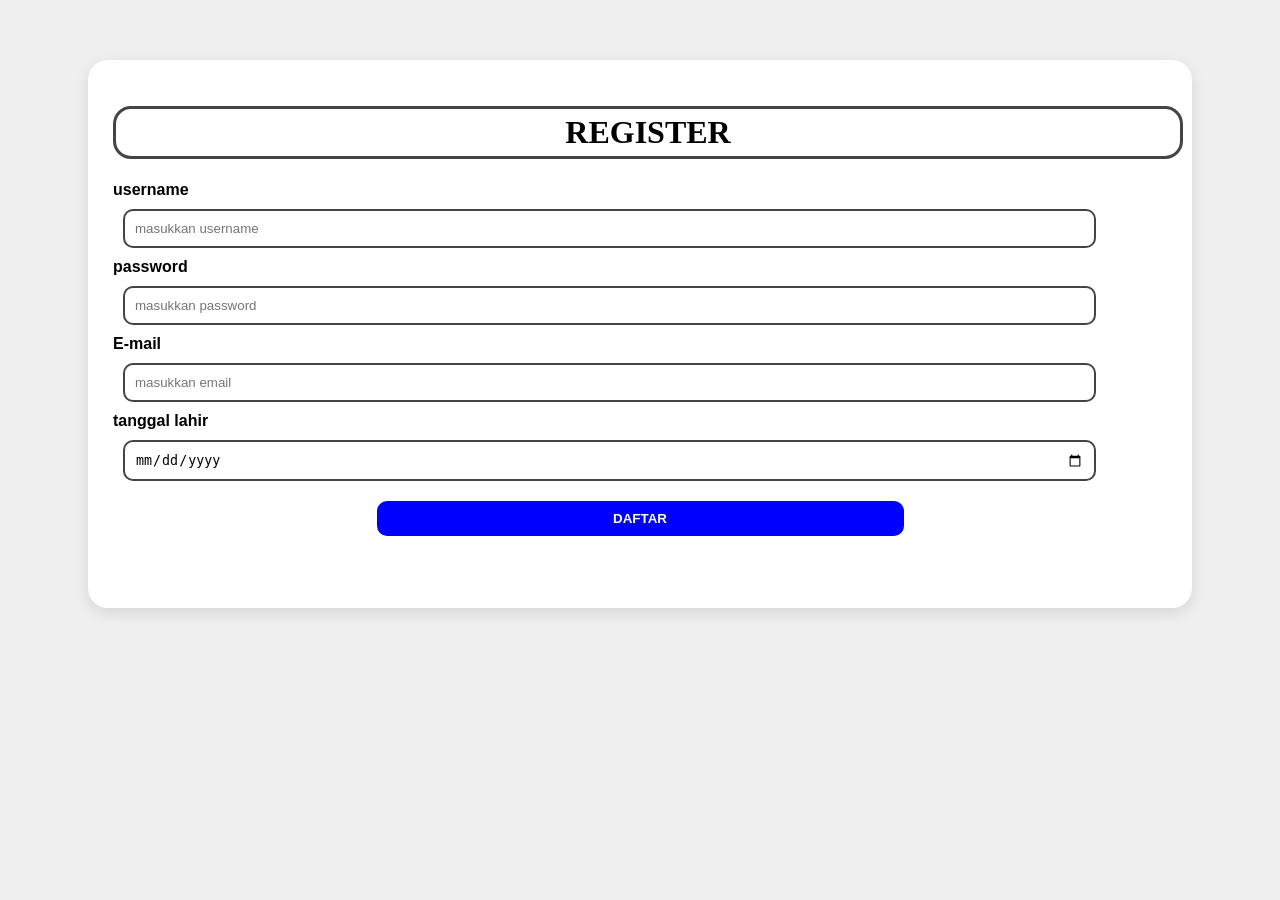
==== index.html @ f851cdfd "Add files via upload" ====
<!DOCTYPE html>
<html lang="en">
<head>
  <meta charset="UTF-8">
  <meta name="viewport" content="width=device-width, initial-scale=1.0">
  <meta http-equiv="X-UA-Compatible" content="ie=edge">
  <title>forum</title>
  <link rel="stylesheet" href="style.css" title="" type="" />
</head>
<body>
  <header>
    <div>
      <form action="" method="post" accept-charset="utf-8">
        <h1><b>REGISTER</b></h1>
        <label for="user"><b>username</b></label><br />
        <input 
        type="text" 
        name="username" 
        id="user" 
        placeholder="masukkan username"
        required/><br />
        <label for="pw"><b>password</b></label><br />
        <input 
        type="password" 
        name="password" 
        id="pw" 
        placeholder="masukkan password"
        required/><br />
        <label for="email"><b>E-mail</b></label><br />
        <input 
        type="email" 
        name="E-mail" 
        id="email"  
        placeholder="masukkan email"
        required/><br />
        <label for="tgl"><b>tanggal lahir</b></label><br />
        <input 
        id="regdate"
        type="date" 
        name="tanggal lahir" 
        id="tgl"
        placeholder="masukkan tanggal"
        required/><br />
        <button 
        type="button"
        onclick="daftar()"><b>DAFTAR</b></button><br />
        <h3 id="reghasil"><b></b></h3>
      </form>
    </div>
  </header>
  <script 
  type="text/javascript" 
  charset="utf-8"
  src="script.js">

  </script>
</body>
</html>
---- style.css ----
body{
  font-family: Arial;
  background: #efefef;
  padding: 10px;
  margin: 10px;
  justify-content: center;
  align-items: center;
}
form{
  background: white;
  padding: 25px;
  border-radius: 20px;
  width: 85%;
  margin: auto;
  margin-top: 40px;
  box-shadow: 0 5px 15px rgba(0,0,0,0.1);
}
h1{
  text-align: center;
  font-family: Georgia;
  border: 3px solid #444;
  border-radius: 18px;
  width: 100%;
  padding: 5px;;
}
input{
  width: 90%;
  padding: 10px;
  margin: 10px;
  border-radius: 10px;
  border: 2px solid #444;
}
button{
  width: 50%;
  background: blue;
  color: white;
  border-radius: 10px;
  border: none;
  padding: 10px;
  margin: 10px auto;
  display: block;
}
input:focus{
  outline: none;
  border: 2px solid blue;
  box-shadow: 0 0 5px rgba(0,0,255,0.3);
}
button{
  transition: 0.3s;
}
button:hover{
  transform: scale(1.03);
  background: darkblue;
}
nav{
  display: flex;
  justify-content: center;
  align-items: center;
  gap: 20px;
}
h3{
  text-align: center;
}
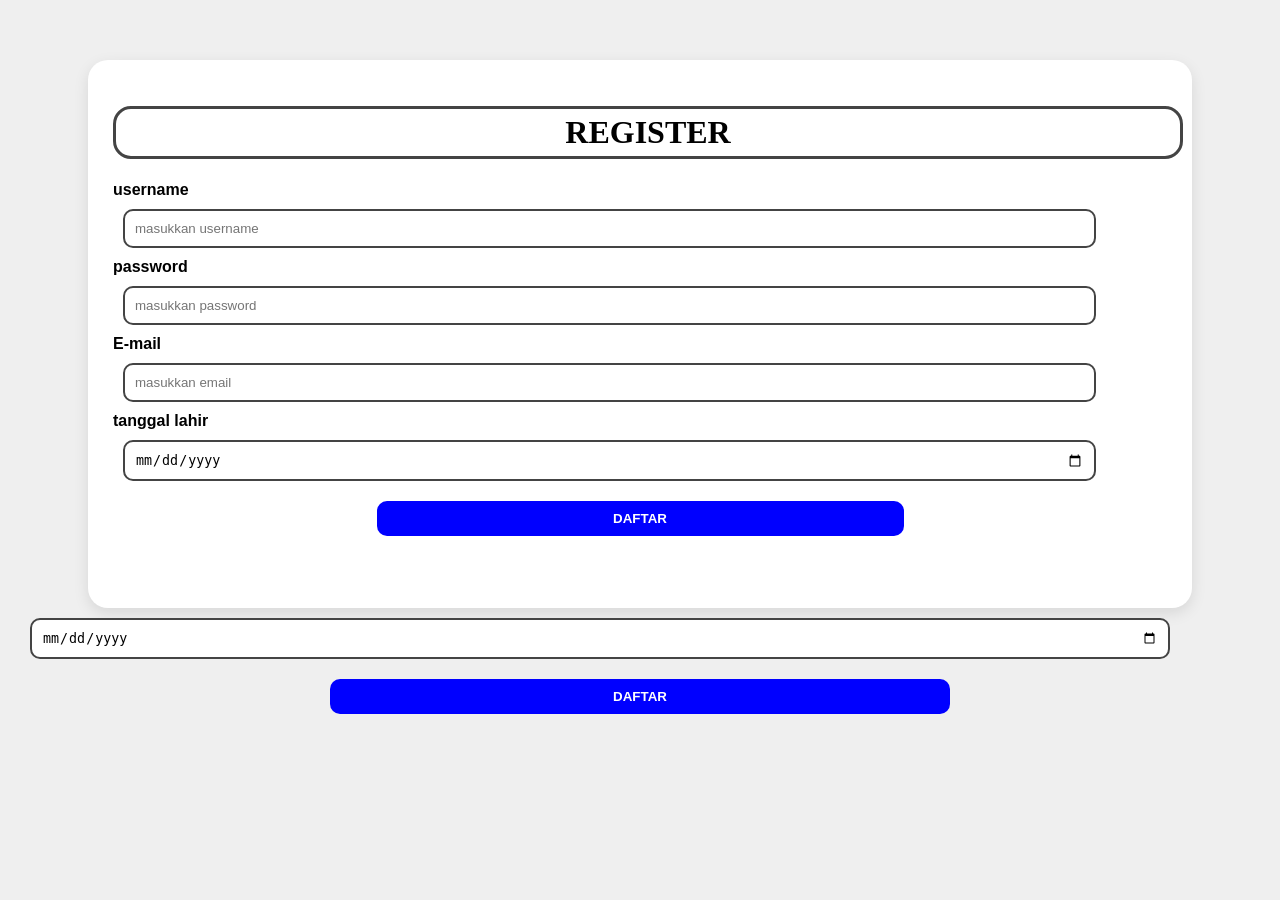
==== commit 1d6797c4: "Update index.html" ====
--- a/index.html
+++ b/index.html
@@ -3,38 +3,47 @@
 <head>
   <meta charset="UTF-8">
   <meta name="viewport" content="width=device-width, initial-scale=1.0">
-  <meta http-equiv="X-UA-Compatible" content="ie=edge">
   <title>forum</title>
-  <link rel="stylesheet" href="style.css" title="" type="" />
+  <link rel="stylesheet" href="style.css" />
 </head>
 <body>
   <header>
     <div>
-      <form action="" method="post" accept-charset="utf-8">
+      <form onsubmit="return false">
         <h1><b>REGISTER</b></h1>
         <label for="user"><b>username</b></label><br />
         <input 
         type="text" 
-        name="username" 
         id="user" 
         placeholder="masukkan username"
         required/><br />
         <label for="pw"><b>password</b></label><br />
         <input 
         type="password" 
-        name="password" 
         id="pw" 
         placeholder="masukkan password"
         required/><br />
         <label for="email"><b>E-mail</b></label><br />
         <input 
         type="email" 
-        name="E-mail" 
         id="email"  
         placeholder="masukkan email"
         required/><br />
-        <label for="tgl"><b>tanggal lahir</b></label><br />
+        <label for="regdate"><b>tanggal lahir</b></label><br />
         <input 
+        type="date" 
+        id="regdate"
+        required/><br />
+        <button 
+        type="button"
+        onclick="daftar()"><b>DAFTAR</b></button><br />
+        <h3 id="reghasil"></h3>
+      </form>
+    </div>
+  </header>
+  <script src="script.js"></script>
+</body>
+</html>        <input 
         id="regdate"
         type="date" 
         name="tanggal lahir" 
@@ -55,4 +64,4 @@
 
   </script>
 </body>
-</html>+</html>
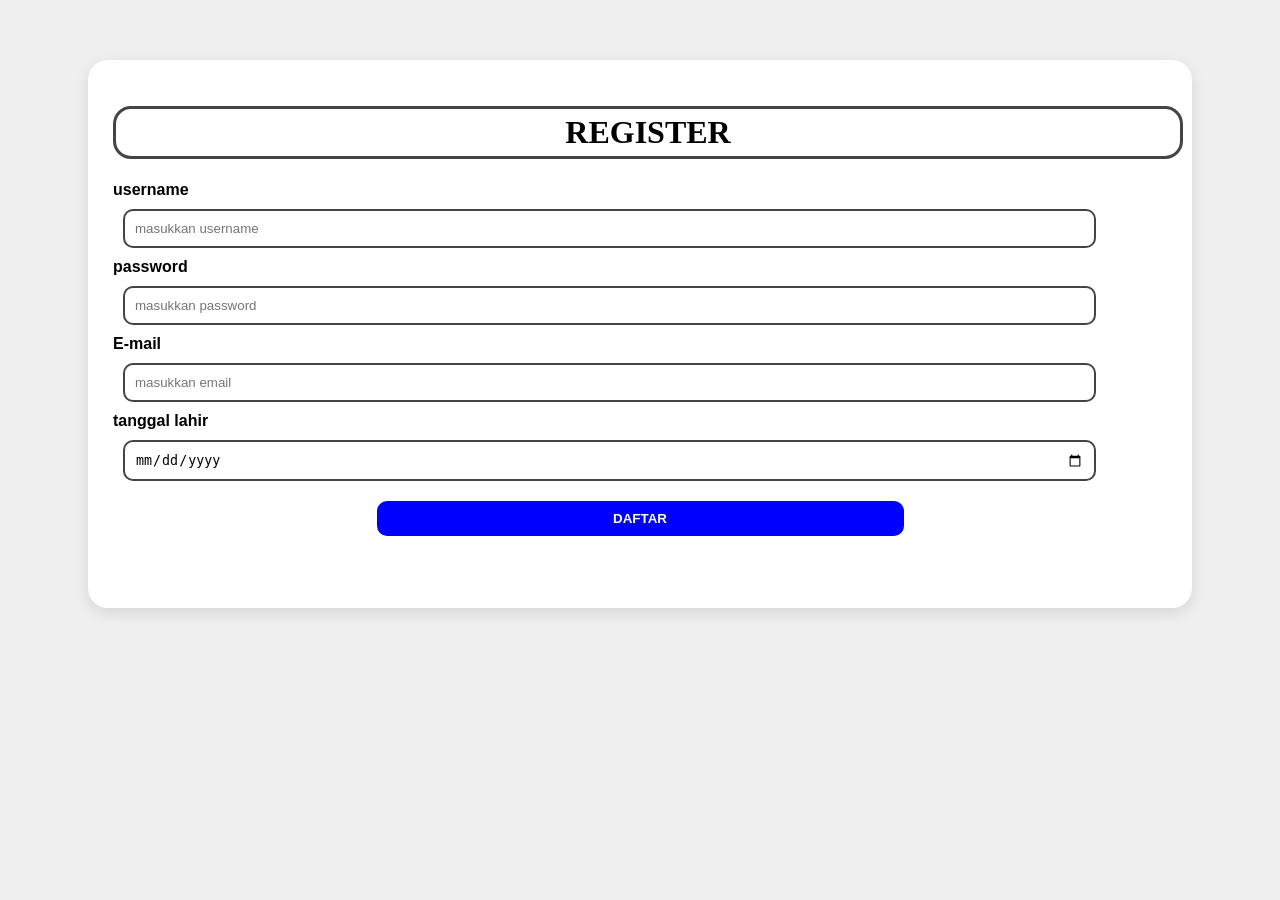
==== commit 79009f32: "Update index.html" ====
--- a/index.html
+++ b/index.html
@@ -43,25 +43,4 @@
   </header>
   <script src="script.js"></script>
 </body>
-</html>        <input 
-        id="regdate"
-        type="date" 
-        name="tanggal lahir" 
-        id="tgl"
-        placeholder="masukkan tanggal"
-        required/><br />
-        <button 
-        type="button"
-        onclick="daftar()"><b>DAFTAR</b></button><br />
-        <h3 id="reghasil"><b></b></h3>
-      </form>
-    </div>
-  </header>
-  <script 
-  type="text/javascript" 
-  charset="utf-8"
-  src="script.js">
-
-  </script>
-</body>
 </html>
